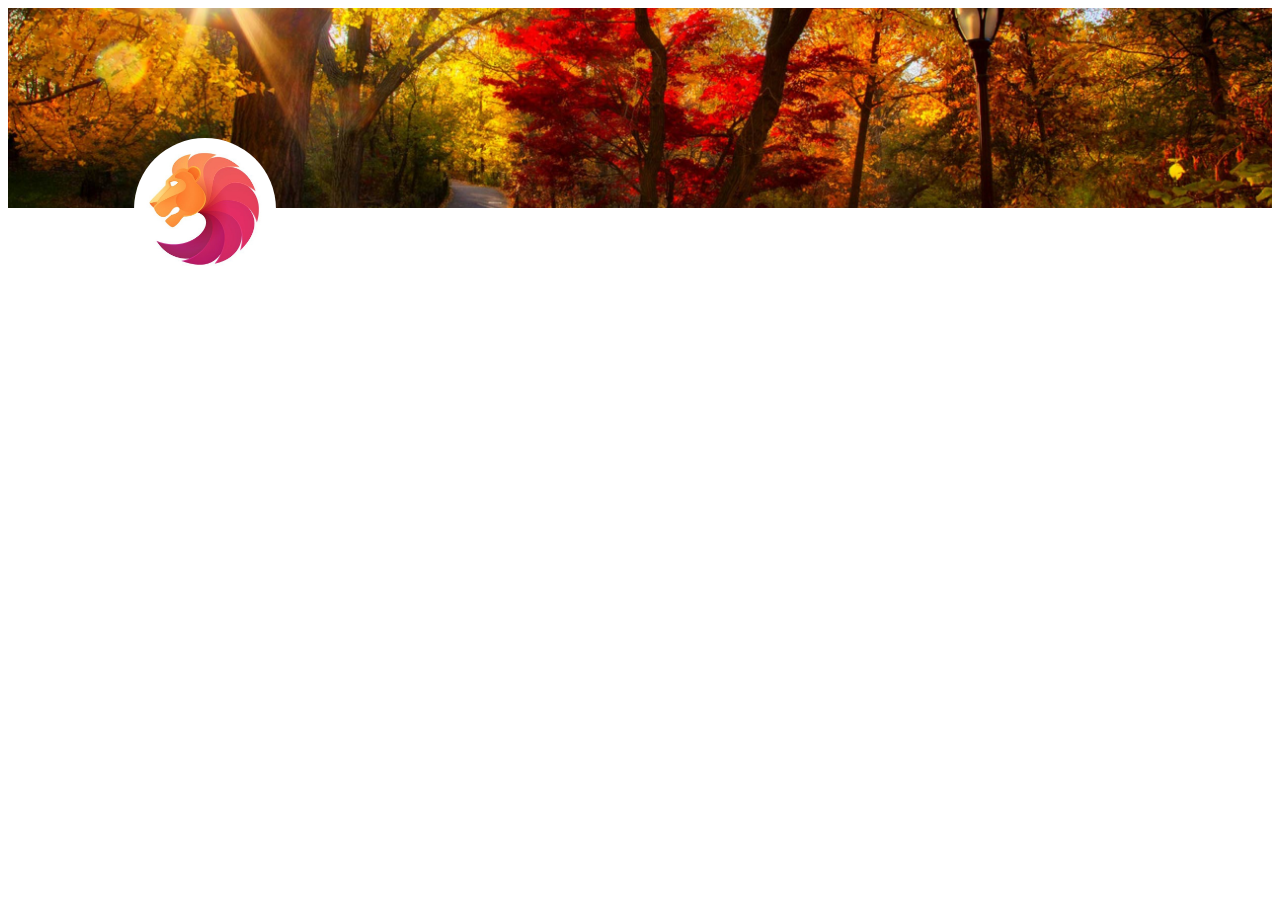
==== PageFromJPEG/index.html @ ba7f354e "First started" ====
<!DOCTYPE html>
<html lang="en">
<head>
	<meta charset="UTF-8">
	<title>Page</title>

	<link rel="stylesheet" href="css/style.css">

	<meta name="viewport" content="width=device-width,initial-scale=1">
	<!-- переключаем Internet Explorer в режим последней версии -->
	<meta http-equiv="X-UA-Compatible" content="IE=Edge">
</head>
<body>
	<header>
		<div class="header-container">
			<img class="logo" src="img/logo.jpg" alt="">
		</div>
	</header>
	
</body>
</html>
---- PageFromJPEG/css/style.css ----
body {
	
}

.header-container {
	height: 200px;
	background: url(../img/background-image.jpg) center/cover;
}

header img.logo {
	width: 142px;
	border-radius: 50%;
	position: relative;
	top: 130px;
	left: 10%;
}
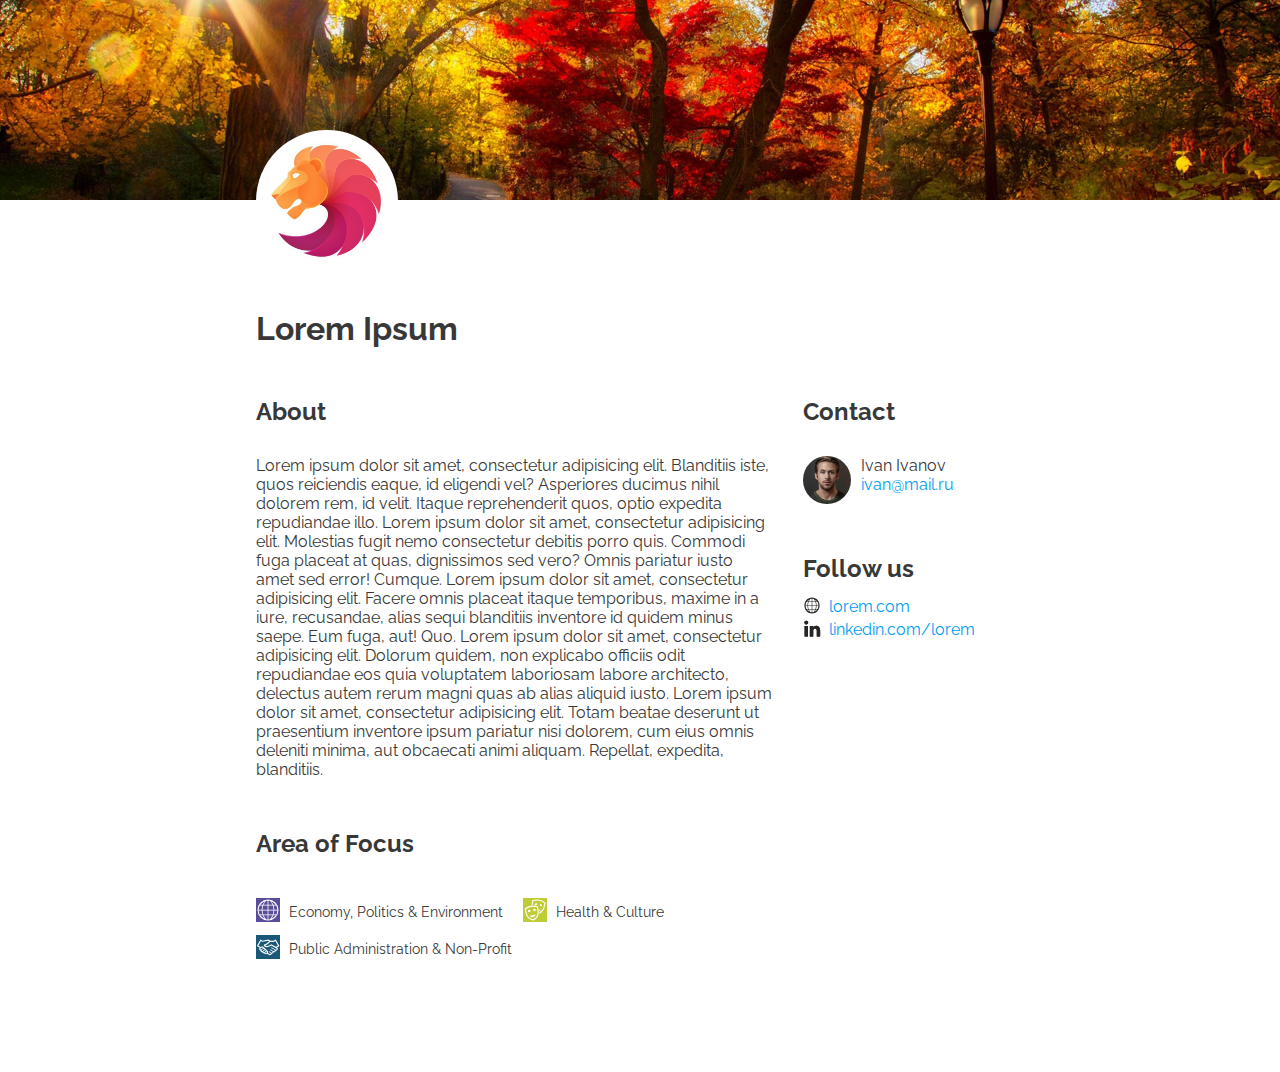
==== commit 946251f5: "task 1: main section" ====
--- a/PageFromJPEG/index.html
+++ b/PageFromJPEG/index.html
@@ -9,13 +9,55 @@
 	<meta name="viewport" content="width=device-width,initial-scale=1">
 	<!-- переключаем Internet Explorer в режим последней версии -->
 	<meta http-equiv="X-UA-Compatible" content="IE=Edge">
+
+	<link href="https://fonts.googleapis.com/css?family=Raleway&display=swap" rel="stylesheet">
 </head>
 <body>
 	<header>
 		<div class="header-container">
-			<img class="logo" src="img/logo.jpg" alt="">
+			<img class="logo" src="img/logo.jpg" alt="Lion">
 		</div>
 	</header>
 	
+	
+	<main>
+		<h1>Lorem Ipsum</h1>
+		<div class="main-wrap">
+			<div class="main-container">
+				<section class="about">
+					<h2>About</h2>
+					<p class="about-text">
+						Lorem ipsum dolor sit amet, consectetur adipisicing elit. Blanditiis iste, quos reiciendis eaque, id eligendi vel? Asperiores ducimus nihil dolorem rem, id velit. Itaque reprehenderit quos, optio expedita repudiandae illo. Lorem ipsum dolor sit amet, consectetur adipisicing elit. Molestias fugit nemo consectetur debitis porro quis. Commodi fuga placeat at quas, dignissimos sed vero? Omnis pariatur iusto amet sed error! Cumque. Lorem ipsum dolor sit amet, consectetur adipisicing elit. Facere omnis placeat itaque temporibus, maxime in a iure, recusandae, alias sequi blanditiis inventore id quidem minus saepe. Eum fuga, aut! Quo. Lorem ipsum dolor sit amet, consectetur adipisicing elit. Dolorum quidem, non explicabo officiis odit repudiandae eos quia voluptatem laboriosam labore architecto, delectus autem rerum magni quas ab alias aliquid iusto. Lorem ipsum dolor sit amet, consectetur adipisicing elit. Totam beatae deserunt ut praesentium inventore ipsum pariatur nisi dolorem, cum eius omnis deleniti minima, aut obcaecati animi aliquam. Repellat, expedita, blanditiis.</p>
+				</section>
+				<section class="area-of-focus">
+					<h2>Area of Focus</h2>
+					<ul class="area-list">
+						<li><img class="li-icon internet" src="img/icons/internet.svg" alt="">
+						Economy, politics &amp; environment</li>
+						<li><img class="li-icon culture" src="img/icons/culture.svg" alt="">
+						Health &amp; culture</li>
+						<li><img class="li-icon handshake" src="img/icons/handshake.svg" alt="">
+						Public administration &amp; non-profit</li>
+					</ul>
+				</section>
+			</div>
+			<aside class="contacts">
+				<h2>Contact</h2>
+				<div class="contact">
+					<img src="img/gosling.jpg" alt="">
+					<p>Ivan Ivanov</p>
+					<p><a href="mailto:ivan@mail.ru">ivan@mail.ru</a></p>
+				</div>
+
+				<h2>Follow us</h2>
+				<ul class="follow-ul">
+					<li><img src="img/icons/web.svg" alt=""><a href="#">lorem.com</a></li>
+					<li><img src="img/icons/in.svg" alt=""><a href="#">linkedin.com/lorem</a></li>
+				</ul>
+			</aside>
+		</div>
+		
+	</main>
+	
 </body>
 </html>--- a/PageFromJPEG/css/style.css
+++ b/PageFromJPEG/css/style.css
@@ -1,16 +1,132 @@
+
+/*violet 5A4D99
+green-yellow BFCC36
+dark blue (indigo) 1A587A
+orange FFA500
+blue 009DF2
+*/
+
+
+* {
+	margin: 0;
+	padding: 0;
+}
 body {
-	
+	font-family: 'Raleway', sans-serif;
+	color: #383838;
 }
-
 .header-container {
 	height: 200px;
 	background: url(../img/background-image.jpg) center/cover;
 }
-
 header img.logo {
 	width: 142px;
 	border-radius: 50%;
 	position: relative;
 	top: 130px;
-	left: 10%;
-}+	left: 20%;
+}
+main {
+	width: 60%;
+	margin: 110px auto;
+}
+.main-wrap {
+	display: -webkit-flex;
+	display: -moz-flex;
+	display: -ms-flex;
+	display: -o-flex;
+	display: flex;
+	margin: 0 -15px;
+}
+.main-container {
+	width: 70%;
+	margin: 0 15px;
+}
+main h1,
+.about-text {
+	margin-bottom: 50px;
+}
+.main-container h2 {
+	margin-bottom: 30px;
+}
+li {
+	list-style: none;
+}
+.area-list {
+	display: -webkit-flex;
+	display: -moz-flex;
+	display: -ms-flex;
+	display: -o-flex;
+	display: flex;
+	flex-wrap: wrap;
+	margin: 0 -10px;
+}
+.area-list li {
+	text-transform: capitalize;
+	margin: 5px 10px;
+	font-size: 0.9em;
+}
+.li-icon {
+	height: 24px;
+	margin-right: 5px;
+	position: relative;
+	top: 5px;
+}
+.internet {
+	background: #5A4D99;
+}
+.culture {
+	background: #BFCC36;
+}
+.handshake {
+	background: #1A587A;
+}
+
+.contacts {
+	width: 30%;
+	margin: 0 15px;
+}
+.contacts h2 {
+	margin-bottom: 10px;
+}
+.contacts h2:first-child {
+	margin-bottom: 30px;
+}
+.contact {
+	margin-bottom: 50px;
+}
+.contact img {
+	width: 48px;
+	border-radius: 50%;
+	float: left;
+	margin-right: 10px;
+}
+.contact:after {
+	display: block;
+	content: '';
+	clear: both;
+}
+.contacts a {
+	text-decoration: none;
+	color: #009DF2;
+}
+.follow-ul img {
+	width: 18px;
+	margin-right: 8px;
+	position: relative;
+	top: 3px;
+}
+
+
+
+
+
+@media screen and (max-width: ) {
+	
+}
+
+
+
+
+
+
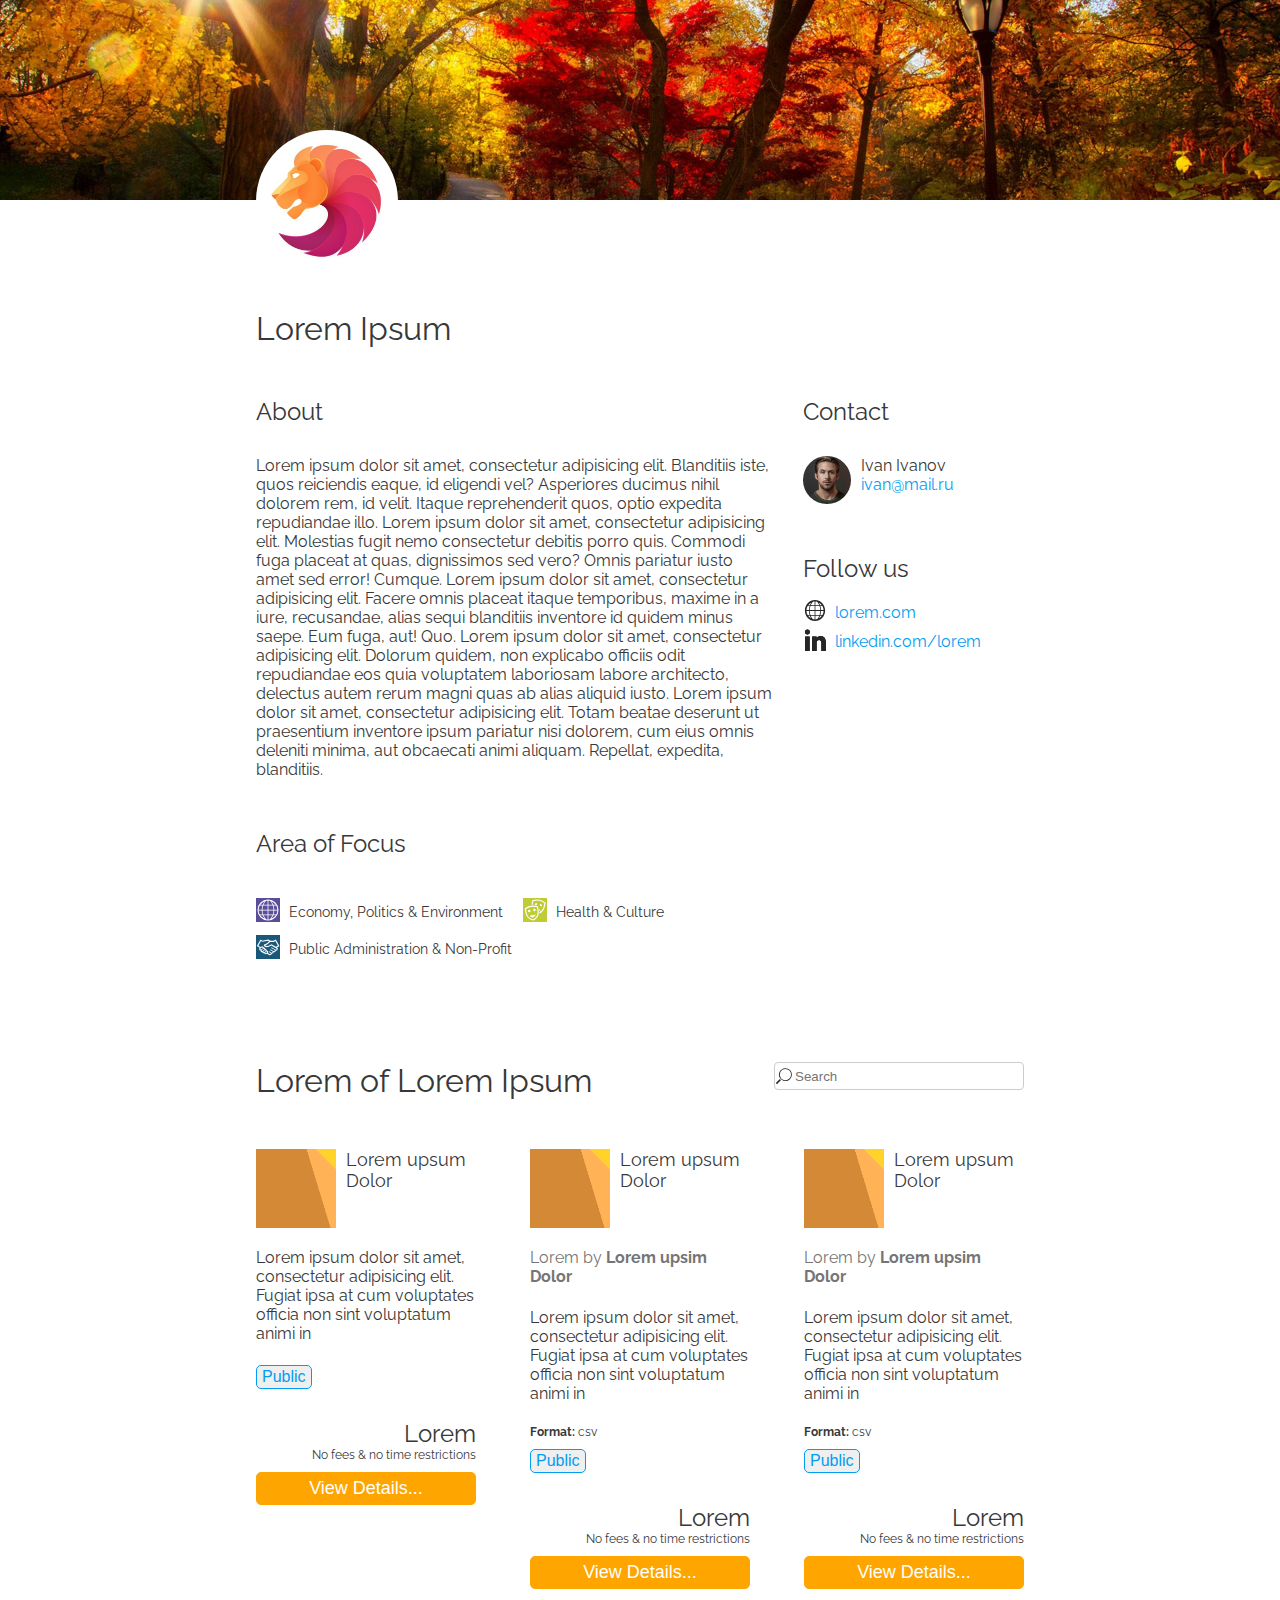
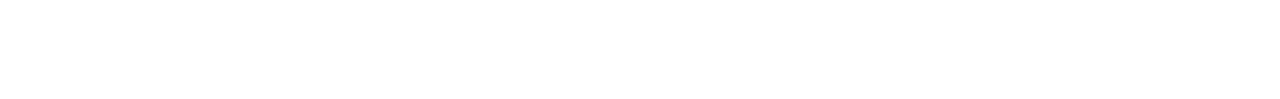
==== commit 24efc048: "1 task: cards" ====
--- a/PageFromJPEG/index.html
+++ b/PageFromJPEG/index.html
@@ -10,7 +10,8 @@
 	<!-- переключаем Internet Explorer в режим последней версии -->
 	<meta http-equiv="X-UA-Compatible" content="IE=Edge">
 
-	<link href="https://fonts.googleapis.com/css?family=Raleway&display=swap" rel="stylesheet">
+	<!-- <link href="https://fonts.googleapis.com/css?family=Raleway&display=swap" rel="stylesheet"> -->
+	<link href="https://fonts.googleapis.com/css?family=Raleway:400,700&display=swap" rel="stylesheet">
 </head>
 <body>
 	<header>
@@ -57,6 +58,66 @@
 			</aside>
 		</div>
 		
+		<section class="lorem-items">
+			<div class="section2-header">
+				<h1>Lorem of Lorem Ipsum</h1>
+				<hr/>
+				<input type="search" class="search-input" placeholder="Search">
+				<hr/>
+			</div>
+			
+			<ul class="lorem-ul">
+				<li>
+					<div class="card">
+						<div class="card-top">
+							<img src="img/item-logo.png" alt="">
+							<h4>Lorem upsum Dolor</h4>
+						</div>
+						<p>Lorem ipsum dolor sit amet, consectetur adipisicing elit. Fugiat ipsa at cum voluptates officia non sint voluptatum animi in</p>
+						<button class="public-btn">Public</button>
+						<div class="card-bottom">
+							<p class="card-bottom-header">Lorem</p>
+							<p class="card-bottom-description">No fees &amp; no time restrictions</p>
+							<button class="details-btn">View Details...</button>
+						</div>
+					</div>
+				</li>
+				<li>
+					<div class="card">
+						<div class="card-top">
+							<img src="img/item-logo.png" alt="">
+							<h4>Lorem upsum Dolor</h4>
+						</div>
+						<p class="lorem-by">Lorem by <span class="lorem-by">Lorem upsim Dolor</span></p>
+						<p>Lorem ipsum dolor sit amet, consectetur adipisicing elit. Fugiat ipsa at cum voluptates officia non sint voluptatum animi in</p>
+						<p class="format"><span class="format">Format:</span> csv</p>
+						<button class="public-btn">Public</button>
+						<div class="card-bottom">
+							<p class="card-bottom-header">Lorem</p>
+							<p class="card-bottom-description">No fees &amp; no time restrictions</p>
+							<button class="details-btn">View Details...</button>
+						</div>
+					</div>
+				</li>
+				<li>
+					<div class="card">
+						<div class="card-top">
+							<img src="img/item-logo.png" alt="">
+							<h4>Lorem upsum Dolor</h4>
+						</div>
+						<p class="lorem-by">Lorem by <span class="lorem-by">Lorem upsim Dolor</span></p>
+						<p>Lorem ipsum dolor sit amet, consectetur adipisicing elit. Fugiat ipsa at cum voluptates officia non sint voluptatum animi in</p>
+						<p class="format"><span class="format">Format:</span> csv</p>
+						<button class="public-btn">Public</button>
+						<div class="card-bottom">
+							<p class="card-bottom-header">Lorem</p>
+							<p class="card-bottom-description">No fees &amp; no time restrictions</p>
+							<button class="details-btn">View Details...</button>
+						</div>
+					</div>
+				</li>
+			</ul>
+		</section>
 	</main>
 	
 </body>
--- a/PageFromJPEG/css/style.css
+++ b/PageFromJPEG/css/style.css
@@ -15,6 +15,9 @@
 	font-family: 'Raleway', sans-serif;
 	color: #383838;
 }
+h1, h2, h3, h4 {
+	font-weight: 400;
+}
 .header-container {
 	height: 200px;
 	background: url(../img/background-image.jpg) center/cover;
@@ -36,7 +39,8 @@
 	display: -ms-flex;
 	display: -o-flex;
 	display: flex;
-	margin: 0 -15px;
+	margin: 0 -15px 100px;
+
 }
 .main-container {
 	width: 70%;
@@ -110,18 +114,126 @@
 	text-decoration: none;
 	color: #009DF2;
 }
+.contacts a:hover {
+	text-decoration: underline;
+}
 .follow-ul img {
-	width: 18px;
+	width: 24px;
 	margin-right: 8px;
 	position: relative;
-	top: 3px;
-}
-
-
-
-
-
-@media screen and (max-width: ) {
+	top: 5px;
+}
+.section2-header {
+	display: -webkit-flex;
+	display: -moz-flex;
+	display: -ms-flex;
+	display: -o-flex;
+	display: flex;
+	justify-content: space-between;
+}
+.search-input {
+    background: url('../img/icons/search.svg') no-repeat center left;
+    -webkit-background-size: 18px;
+    background-size: 18px;
+    padding-left:20px;
+    height: 28px;
+    width: 250px;
+    border: 1px solid #ccc;
+    border-radius: 4px;
+}
+.search-input::placeholder {
+	color: #757575;
+} 
+hr {
+	border: none;
+    color: #eee;
+    background-color: #eee;
+    height: 2px;
+    margin: 15px 0;
+    display: none;
+}
+.lorem-ul {
+	display: -webkit-flex;
+	display: -moz-flex;
+	display: -ms-flex;
+	display: -o-flex;
+	display: flex;
+	justify-content: space-between;
+	flex-wrap: wrap;
+}
+.card {
+	width: 220px;
+}
+.card-top {
+	margin-bottom: 20px;
+}
+.card-top img {
+	width: 80px;
+	float: left;
+	margin-right: 10px;
+}
+.card-top h4 {
+	font-size: 18px;
+}
+.card-top:after {
+	display: block;
+	content: '';
+	clear: both;
+}
+.lorem-by {
+	color: #757575;
+}
+span.lorem-by,
+span.format {
+	font-weight: 700;
+}
+
+.card > p {
+	margin-bottom: 22px;
+}
+.public-btn {
+	border: 1px solid #009DF2;
+	border-radius: 5px;
+	color: #009DF2;
+	font-size: 16px;
+	padding: 2px 5px;
+}
+.public-btn:hover {
+	background: #009DF2;
+	color: #fff;
+	cursor: pointer;
+}
+.card-bottom {
+	text-align: right;
+	margin-top: 30px;
+}
+.card-bottom-header {
+	font-size: 24px;
+}
+.card-bottom-description,
+.card .format {
+	font-size: 12px;
+	margin-bottom: 10px;
+}
+.details-btn {
+	border: 1px solid #FFA500;
+	border-radius: 5px;
+	background: #FFA500;
+	color: #fff;
+	font-size: 18px;
+	padding: 5px;
+	width: 100%;
+}
+
+
+
+
+
+
+
+
+
+@media screen and (max-width: 984px) {
 	
 }
 
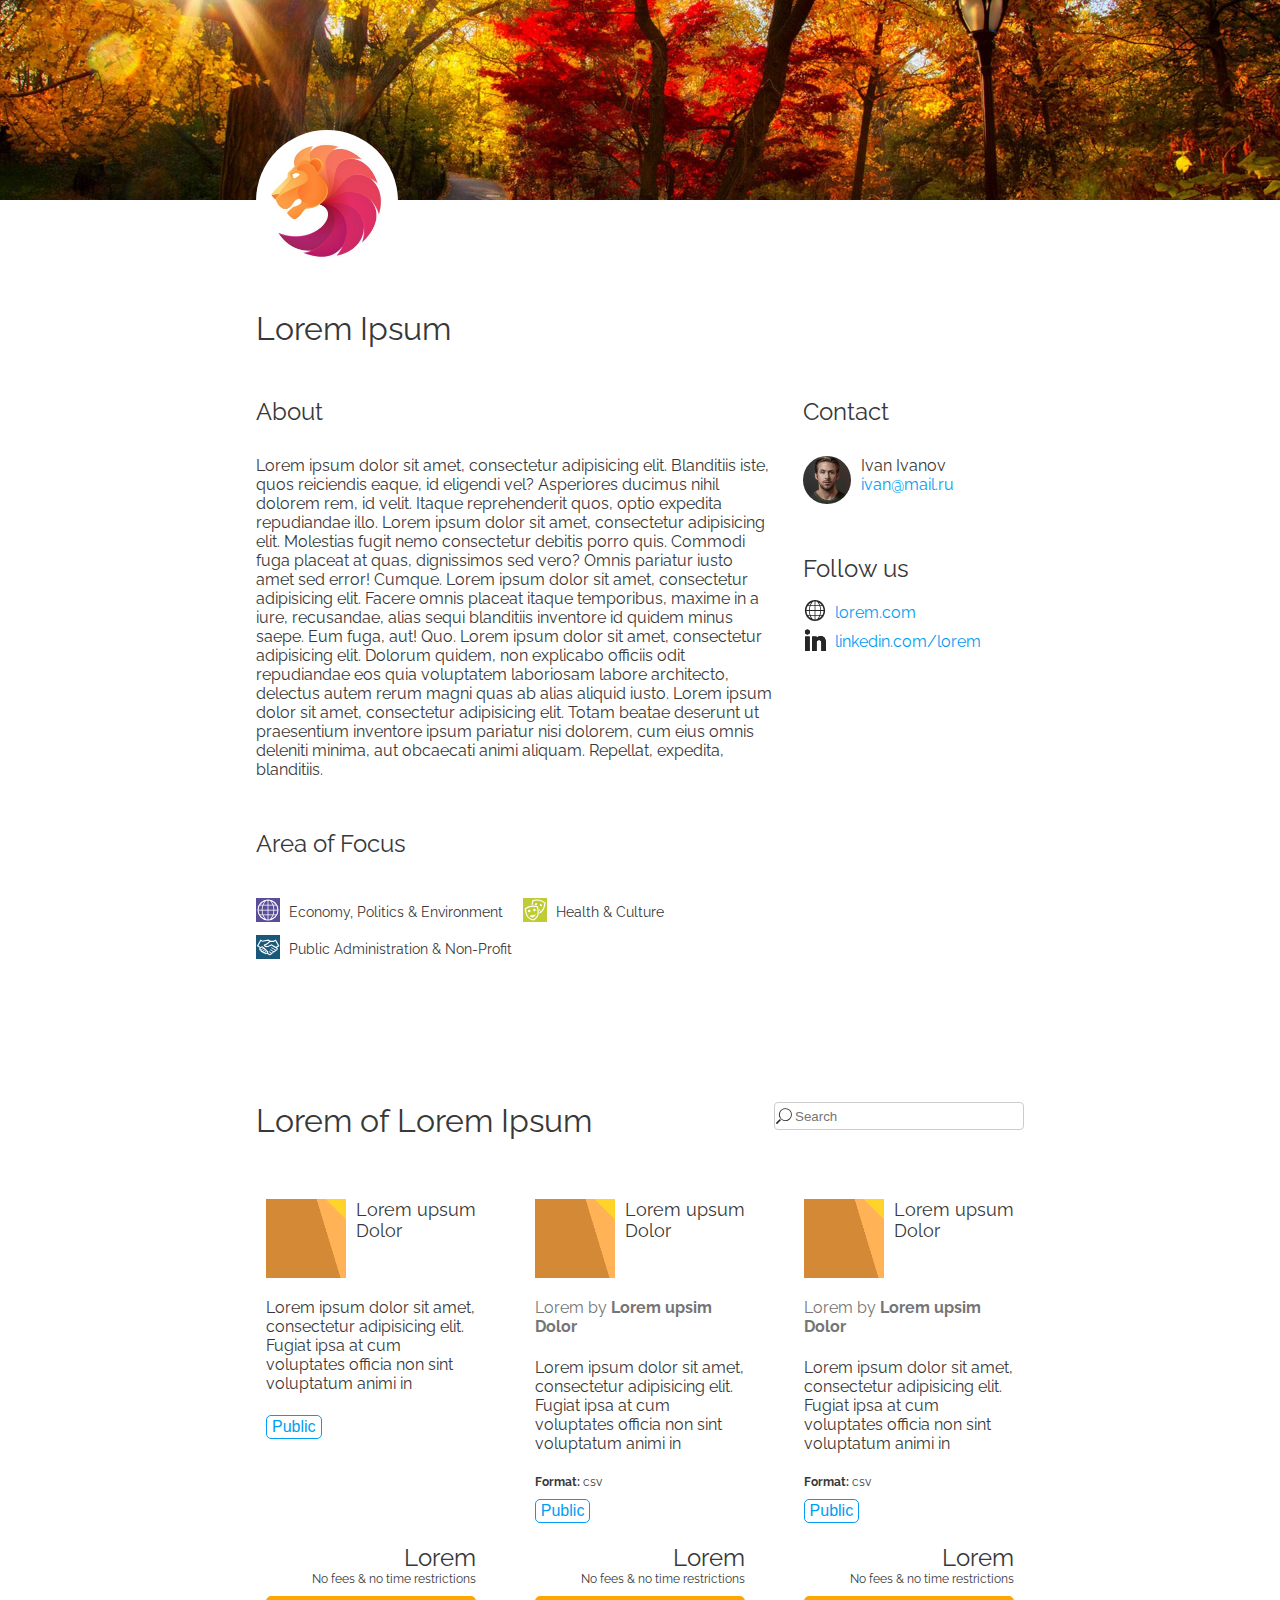
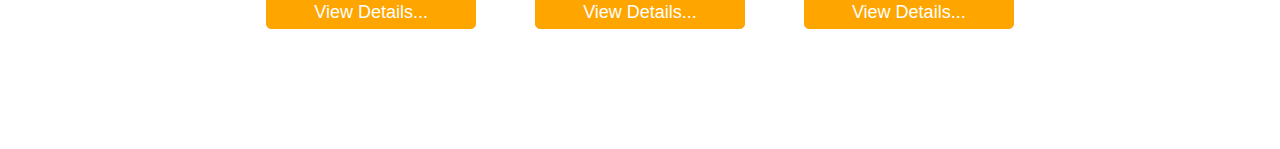
==== commit 42c4c8d4: "task 1: media" ====
--- a/PageFromJPEG/index.html
+++ b/PageFromJPEG/index.html
@@ -73,7 +73,7 @@
 							<img src="img/item-logo.png" alt="">
 							<h4>Lorem upsum Dolor</h4>
 						</div>
-						<p>Lorem ipsum dolor sit amet, consectetur adipisicing elit. Fugiat ipsa at cum voluptates officia non sint voluptatum animi in</p>
+						<p class="main-description">Lorem ipsum dolor sit amet, consectetur adipisicing elit. Fugiat ipsa at cum voluptates officia non sint voluptatum animi in</p>
 						<button class="public-btn">Public</button>
 						<div class="card-bottom">
 							<p class="card-bottom-header">Lorem</p>
@@ -89,7 +89,7 @@
 							<h4>Lorem upsum Dolor</h4>
 						</div>
 						<p class="lorem-by">Lorem by <span class="lorem-by">Lorem upsim Dolor</span></p>
-						<p>Lorem ipsum dolor sit amet, consectetur adipisicing elit. Fugiat ipsa at cum voluptates officia non sint voluptatum animi in</p>
+						<p class="main-description">Lorem ipsum dolor sit amet, consectetur adipisicing elit. Fugiat ipsa at cum voluptates officia non sint voluptatum animi in</p>
 						<p class="format"><span class="format">Format:</span> csv</p>
 						<button class="public-btn">Public</button>
 						<div class="card-bottom">
@@ -106,7 +106,7 @@
 							<h4>Lorem upsum Dolor</h4>
 						</div>
 						<p class="lorem-by">Lorem by <span class="lorem-by">Lorem upsim Dolor</span></p>
-						<p>Lorem ipsum dolor sit amet, consectetur adipisicing elit. Fugiat ipsa at cum voluptates officia non sint voluptatum animi in</p>
+						<p class="main-description">Lorem ipsum dolor sit amet, consectetur adipisicing elit. Fugiat ipsa at cum voluptates officia non sint voluptatum animi in</p>
 						<p class="format"><span class="format">Format:</span> csv</p>
 						<button class="public-btn">Public</button>
 						<div class="card-bottom">
--- a/PageFromJPEG/css/style.css
+++ b/PageFromJPEG/css/style.css
@@ -40,7 +40,6 @@
 	display: -o-flex;
 	display: flex;
 	margin: 0 -15px 100px;
-
 }
 .main-container {
 	width: 70%;
@@ -63,7 +62,7 @@
 	display: -o-flex;
 	display: flex;
 	flex-wrap: wrap;
-	margin: 0 -10px;
+	margin: 0 -10px 40px;
 }
 .area-list li {
 	text-transform: capitalize;
@@ -85,10 +84,9 @@
 .handshake {
 	background: #1A587A;
 }
-
 .contacts {
 	width: 30%;
-	margin: 0 15px;
+	margin: 0 15px 40px;
 }
 .contacts h2 {
 	margin-bottom: 10px;
@@ -161,8 +159,14 @@
 	justify-content: space-between;
 	flex-wrap: wrap;
 }
+.lorem-ul li {
+	width: 30%;
+	min-width: 200px;
+}
 .card {
-	width: 220px;
+	height: 430px;
+	position: relative;
+	margin: 10px;
 }
 .card-top {
 	margin-bottom: 20px;
@@ -187,13 +191,13 @@
 span.format {
 	font-weight: 700;
 }
-
 .card > p {
 	margin-bottom: 22px;
 }
 .public-btn {
 	border: 1px solid #009DF2;
 	border-radius: 5px;
+	background: #fff;
 	color: #009DF2;
 	font-size: 16px;
 	padding: 2px 5px;
@@ -205,7 +209,10 @@
 }
 .card-bottom {
 	text-align: right;
-	margin-top: 30px;
+	position: absolute;
+	bottom: 0;
+	left: 0;
+	right: 0;
 }
 .card-bottom-header {
 	font-size: 24px;
@@ -224,7 +231,11 @@
 	padding: 5px;
 	width: 100%;
 }
-
+.details-btn:hover {
+	background: #fff;
+	color: #FFA500;
+	cursor: pointer;
+}
 
 
 
@@ -234,11 +245,54 @@
 
 
 @media screen and (max-width: 984px) {
-	
-}
-
-
-
-
-
-
+
+	header img.logo {
+		left: 5%;
+	}
+	main {
+		width: 90%;
+	}
+	.main-wrap {
+		flex-direction: column;
+		margin-bottom: 0;
+	}
+	.main-container, .contacts {
+		width: 95%;
+	}
+	.area-list {
+		flex-direction: column;
+	}
+	.section2-header h1 {
+		display: none;
+	}
+	.section2-header {
+		display: block;
+	}
+	hr {
+		display: block;
+		margin: 15px -10%;
+	}
+	.search-input {
+		width: 100%;
+	}
+	.lorem-ul {
+		flex-direction: column;
+	}
+	.lorem-ul li {
+		width: 100%;
+	}
+	.card-bottom-description,
+	.details-btn,
+	.main-description,
+	.format {
+		display: none;
+	}
+	.card {
+		height: 100%;
+	}
+}
+
+
+
+
+
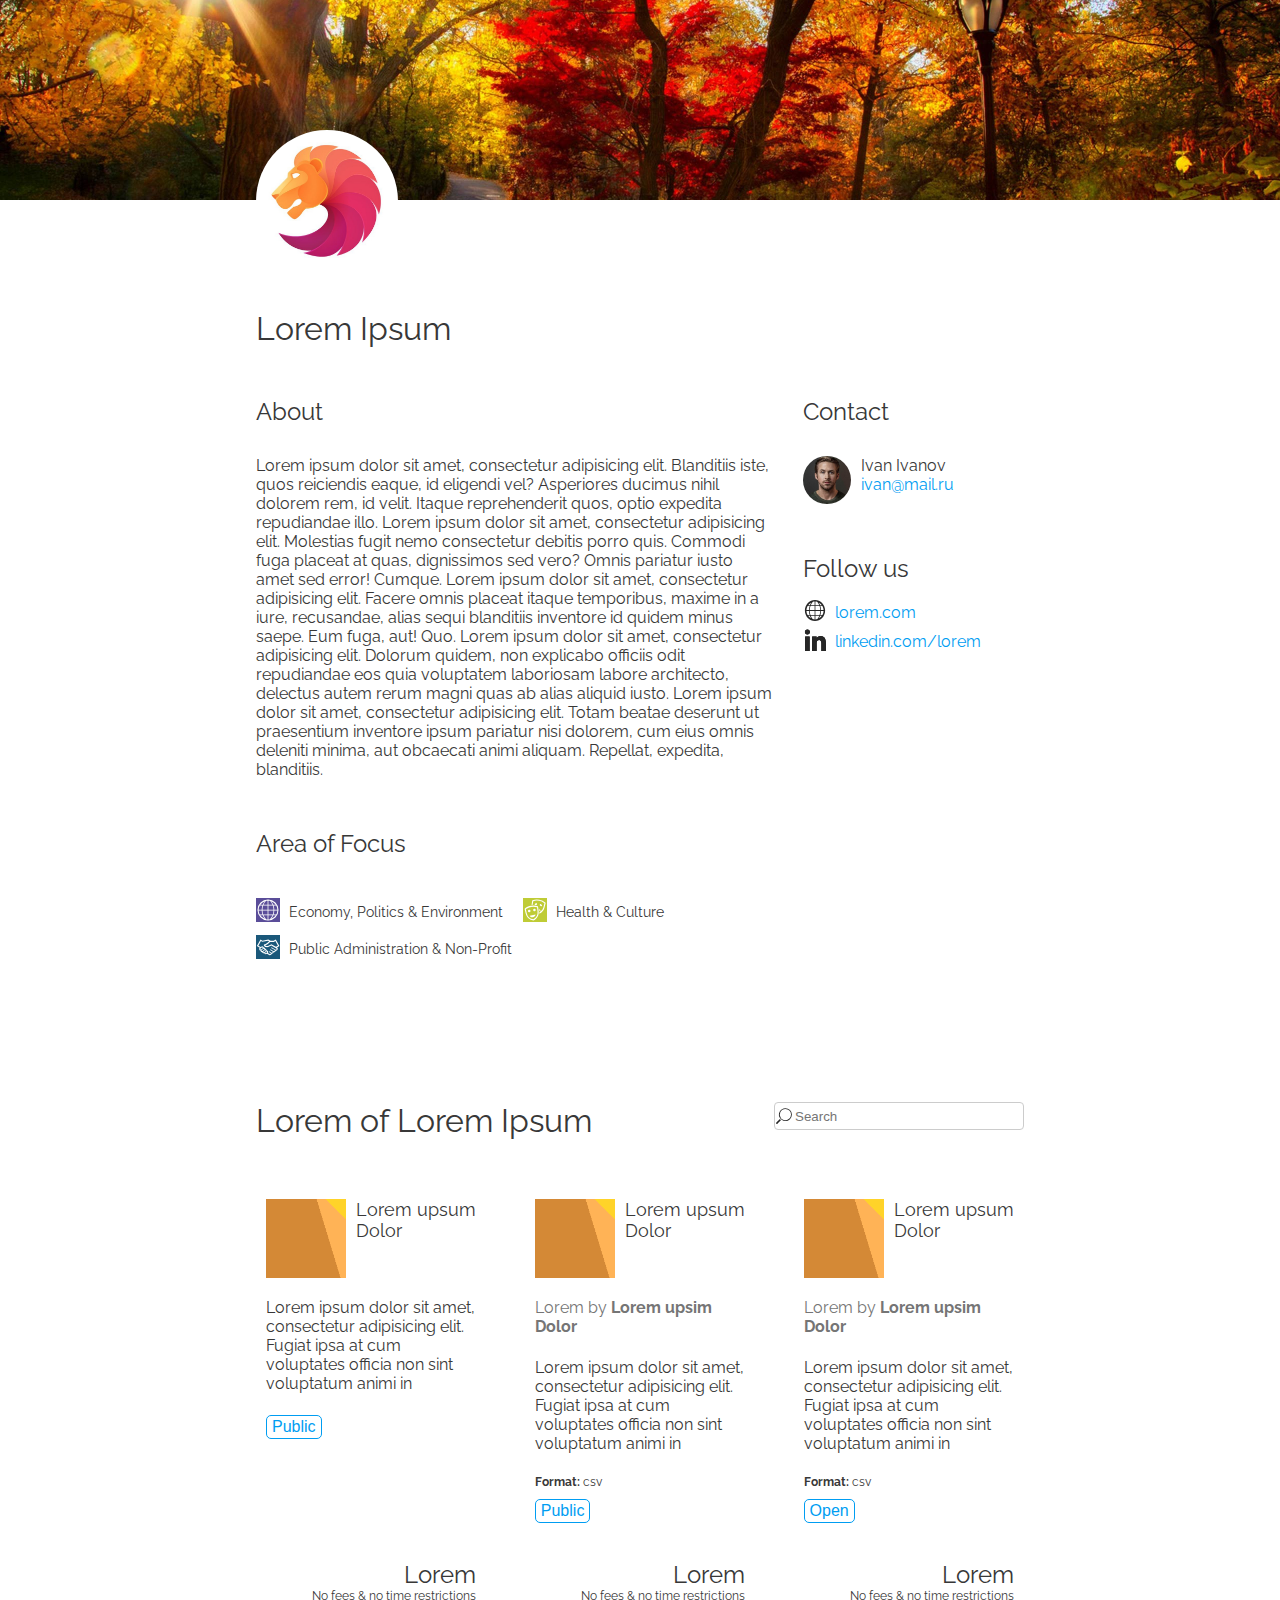
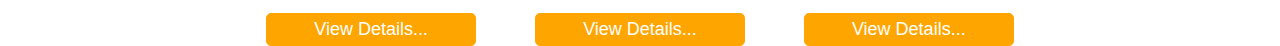
==== commit 293c080e: "fixed task 1 & add task 2" ====
--- a/PageFromJPEG/index.html
+++ b/PageFromJPEG/index.html
@@ -108,7 +108,7 @@
 						<p class="lorem-by">Lorem by <span class="lorem-by">Lorem upsim Dolor</span></p>
 						<p class="main-description">Lorem ipsum dolor sit amet, consectetur adipisicing elit. Fugiat ipsa at cum voluptates officia non sint voluptatum animi in</p>
 						<p class="format"><span class="format">Format:</span> csv</p>
-						<button class="public-btn">Public</button>
+						<button class="open-btn">Open</button>
 						<div class="card-bottom">
 							<p class="card-bottom-header">Lorem</p>
 							<p class="card-bottom-description">No fees &amp; no time restrictions</p>
--- a/PageFromJPEG/css/style.css
+++ b/PageFromJPEG/css/style.css
@@ -1,12 +1,3 @@
-
-/*violet 5A4D99
-green-yellow BFCC36
-dark blue (indigo) 1A587A
-orange FFA500
-blue 009DF2
-*/
-
-
 * {
 	margin: 0;
 	padding: 0;
@@ -161,10 +152,9 @@
 }
 .lorem-ul li {
 	width: 30%;
-	min-width: 200px;
 }
 .card {
-	height: 430px;
+	height: 130%;
 	position: relative;
 	margin: 10px;
 }
@@ -194,7 +184,8 @@
 .card > p {
 	margin-bottom: 22px;
 }
-.public-btn {
+.public-btn,
+.open-btn {
 	border: 1px solid #009DF2;
 	border-radius: 5px;
 	background: #fff;
@@ -202,7 +193,8 @@
 	font-size: 16px;
 	padding: 2px 5px;
 }
-.public-btn:hover {
+.public-btn:hover,
+.open-btn:hover {
 	background: #009DF2;
 	color: #fff;
 	cursor: pointer;
@@ -237,20 +229,18 @@
 	cursor: pointer;
 }
 
-
-
-
-
-
-
-
 @media screen and (max-width: 984px) {
 
 	header img.logo {
 		left: 5%;
+		top: 80px;
 	}
 	main {
 		width: 90%;
+		margin: 80px auto;
+	}
+	.header-container {
+		height: 150px;
 	}
 	.main-wrap {
 		flex-direction: column;
@@ -287,12 +277,4 @@
 	.format {
 		display: none;
 	}
-	.card {
-		height: 100%;
-	}
-}
-
-
-
-
-
+}